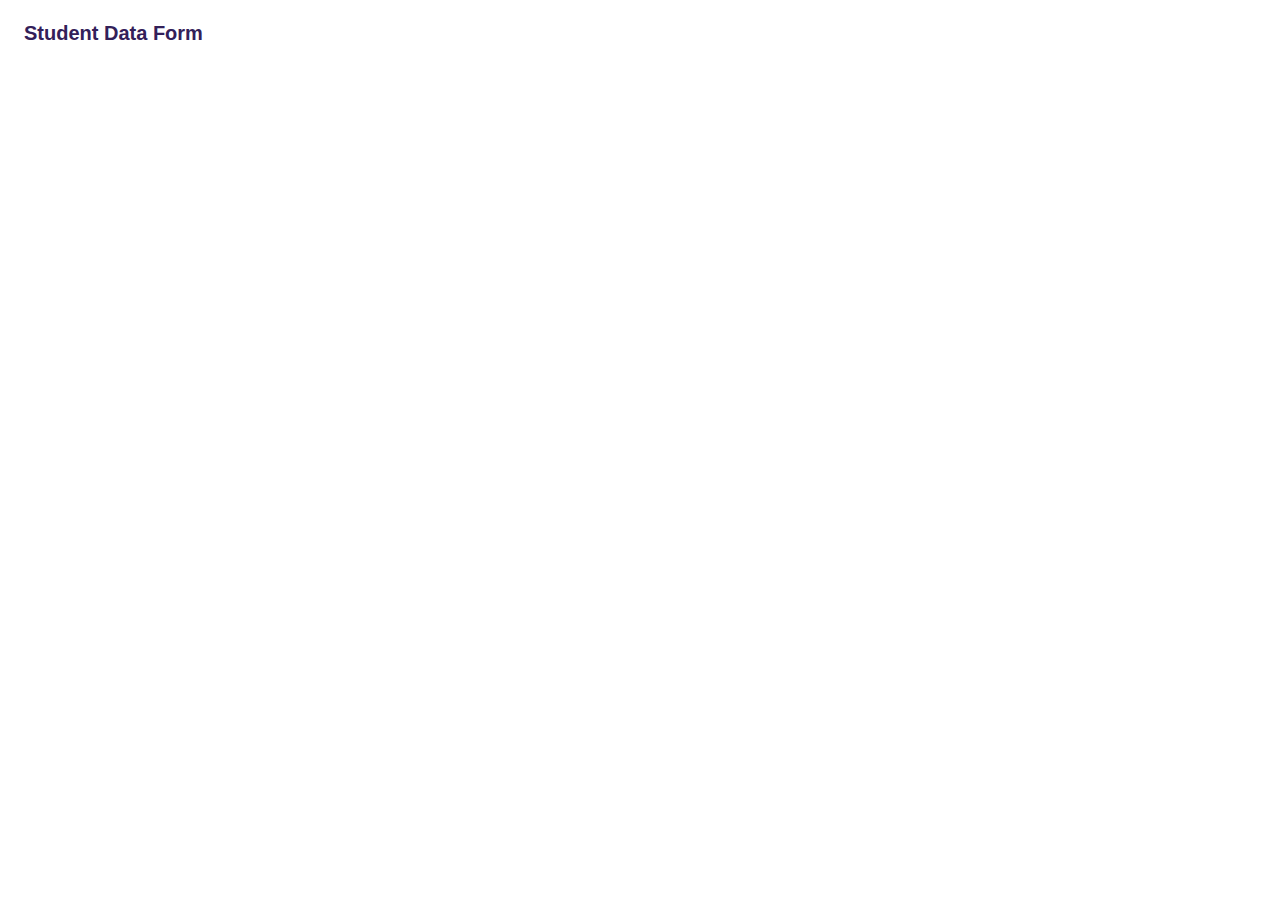
==== index.html @ e84bd8f0 "Update files" ====
<!DOCTYPE html>
<html lang="en">
<head>
    <meta charset="UTF-8">
    <meta http-equiv="X-UA-Compatible" content="IE=edge">
    <meta name="viewport" content="width=device-width, initial-scale=1.0">
    <title>Student Record</title>
    <link rel="stylesheet" href="/main.css">
</head>
<body>
    <div class="topnav">
    <a class="active" href="#student_data_form">Student Data Form</a>
    
        
      </div>
</body>
</html>
---- main.css ----
.topnav {
    background-color: rgba(255, 255, 255, 0.5);;
    overflow: hidden;
    border-radius: 25px;
}

.topnav a {
    float: left;
    color: #332059;
    text-align: center;
    padding: 14px 16px;
    text-decoration: none;
    font-size: 20px;
    font-family: Helvetica;
    font-weight:bold;
  }

  body {
    background-image: url("./images/bg_img.jpg");
    background-size:cover;
   }
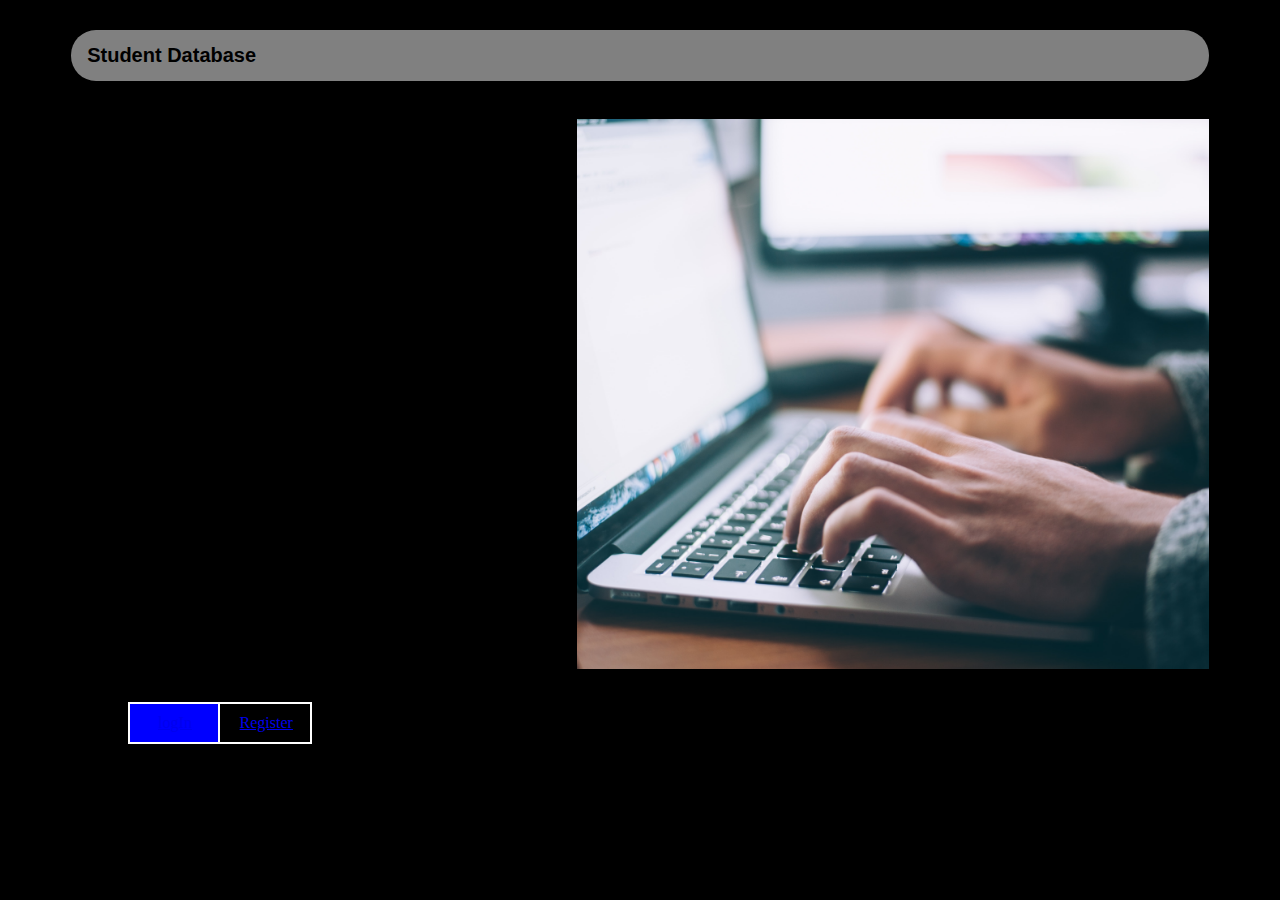
==== commit 4617ae9e: "button update" ====
--- a/index.html
+++ b/index.html
@@ -8,10 +8,23 @@
     <link rel="stylesheet" href="/main.css">
 </head>
 <body>
-    <div class="topnav">
-    <a class="active" href="#student_data_form">Student Data Form</a>
+    <div class="topnav" >
+    <a href="#student_data_form">Student Database</a>
+    </div>
+           
+    <div id="log_btn">
+        <a href="login.html">logIn</a>   
+    </div>
+    <div id="reg_btn">
+        <a href="register.html">Register</a>
+    </div>         
+        <div class="home_image">
+        </div>     
+          
+     
+
+
     
-        
-      </div>
+    
 </body>
 </html>--- a/main.css
+++ b/main.css
@@ -2,23 +2,67 @@
     background-color: rgba(255, 255, 255, 0.5);;
     overflow: hidden;
     border-radius: 25px;
+    margin-top: 30px;
+    max-width: 90%;
+    position: relative;
+    margin-left:5%;
+    
 }
 
 .topnav a {
     float: left;
-    color: #332059;
+    color: black;
     text-align: center;
     padding: 14px 16px;
     text-decoration: none;
     font-size: 20px;
     font-family: Helvetica;
     font-weight:bold;
+
   }
-
+ 
   body {
-    background-image: url("./images/bg_img.jpg");
-    background-size:cover;
+    background-color: black;
    }
 
 
- +  
+   .home_image {
+     width: 50%;
+     height: 550px;
+     background: url(/images/home_img.jpg)
+     no-repeat center / cover ;
+     float: left;
+     margin-left: 45%;
+     margin-top: 3%;
+
+   }
+
+#log_btn {
+  position: absolute;
+  left: 10%;
+  top:78%;
+  background-color:blue;
+  border: 2px solid white;
+  padding: 10px 20px;
+  text-align: center;
+  text-decoration: none;
+  display: inline-block;
+  width: 50px;
+  
+}
+
+#reg_btn{
+  position: absolute;
+  left: 17%;
+  top:78%;
+  background-color:black;
+  border: 2px solid white;
+  padding: 10px 20px;
+  text-align: center;
+  text-decoration: none;
+  display: inline-block;
+  width: 50px;
+}
+
+   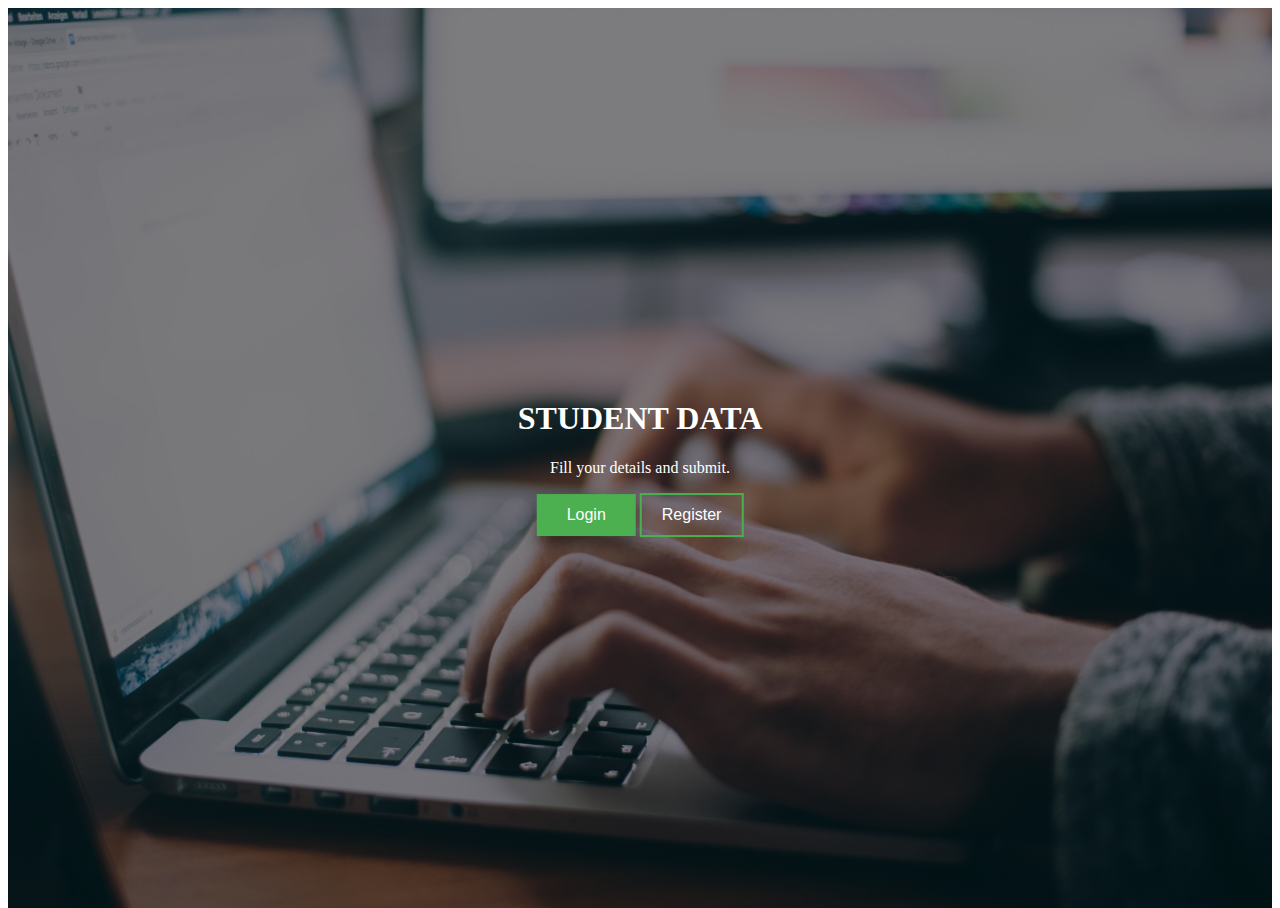
==== commit 8ee667e6: "login and register btn" ====
--- a/index.html
+++ b/index.html
@@ -4,27 +4,18 @@
     <meta charset="UTF-8">
     <meta http-equiv="X-UA-Compatible" content="IE=edge">
     <meta name="viewport" content="width=device-width, initial-scale=1.0">
-    <title>Student Record</title>
-    <link rel="stylesheet" href="/main.css">
+    <title>Document</title>
+    <link rel="stylesheet" href="main.css">
 </head>
 <body>
-    <div class="topnav" >
-    <a href="#student_data_form">Student Database</a>
-    </div>
-           
-    <div id="log_btn">
-        <a href="login.html">logIn</a>   
-    </div>
-    <div id="reg_btn">
-        <a href="register.html">Register</a>
-    </div>         
-        <div class="home_image">
-        </div>     
-          
-     
-
-
-    
-    
+    <div class="hero-image">
+        <div class="hero-text">
+          <h1>STUDENT DATA</h1>
+          <p>Fill your details and submit.</p>
+          <button id="logbtn">Login</button>
+          <button id="regbtn">Register</button>
+        </div>
+      </div>
+      
 </body>
 </html>--- a/main.css
+++ b/main.css
@@ -1,68 +1,47 @@
-.topnav {
-    background-color: rgba(255, 255, 255, 0.5);;
-    overflow: hidden;
-    border-radius: 25px;
-    margin-top: 30px;
-    max-width: 90%;
-    position: relative;
-    margin-left:5%;
-    
+body, html {
+    height: 100%;
 }
 
-.topnav a {
-    float: left;
-    color: black;
-    text-align: center;
-    padding: 14px 16px;
-    text-decoration: none;
-    font-size: 20px;
-    font-family: Helvetica;
-    font-weight:bold;
+.hero-image {
+  
+  background-image: linear-gradient(rgba(0, 0, 0, 0.5), rgba(0, 0, 0, 0.5)), url("./images/home_img.jpg");
 
-  }
+  height: 100%;
+
  
-  body {
-    background-color: black;
-   }
-
-
-  
-   .home_image {
-     width: 50%;
-     height: 550px;
-     background: url(/images/home_img.jpg)
-     no-repeat center / cover ;
-     float: left;
-     margin-left: 45%;
-     margin-top: 3%;
-
-   }
-
-#log_btn {
-  position: absolute;
-  left: 10%;
-  top:78%;
-  background-color:blue;
-  border: 2px solid white;
-  padding: 10px 20px;
-  text-align: center;
-  text-decoration: none;
-  display: inline-block;
-  width: 50px;
-  
+  background-position: center;
+  background-repeat: no-repeat;
+  background-size: cover;
+  position: relative;
 }
 
-#reg_btn{
+.hero-text {
+  text-align: center;
   position: absolute;
-  left: 17%;
-  top:78%;
-  background-color:black;
-  border: 2px solid white;
-  padding: 10px 20px;
-  text-align: center;
-  text-decoration: none;
-  display: inline-block;
-  width: 50px;
+  top: 50%;
+  left: 50%;
+  transform: translate(-50%, -50%);
+  color: white;
 }
 
-   +#logbtn{
+    background-color: #4CAF50; 
+    border: none;
+    color: white;
+    padding: 12px 30px;
+    text-align: center;
+    text-decoration: none;
+    display: inline-block;
+    font-size: 16px;
+    box-shadow: 0 8px 16px 0 rgba(0,0,0,0.2), 0 6px 20px 0 rgba(0,0,0,0.19);
+
+}
+
+#regbtn{
+    background-color:transparent;
+    color: white;
+    border: 2px solid #4CAF50; 
+    padding: 11px 20px;
+    font-size: 16px;
+
+}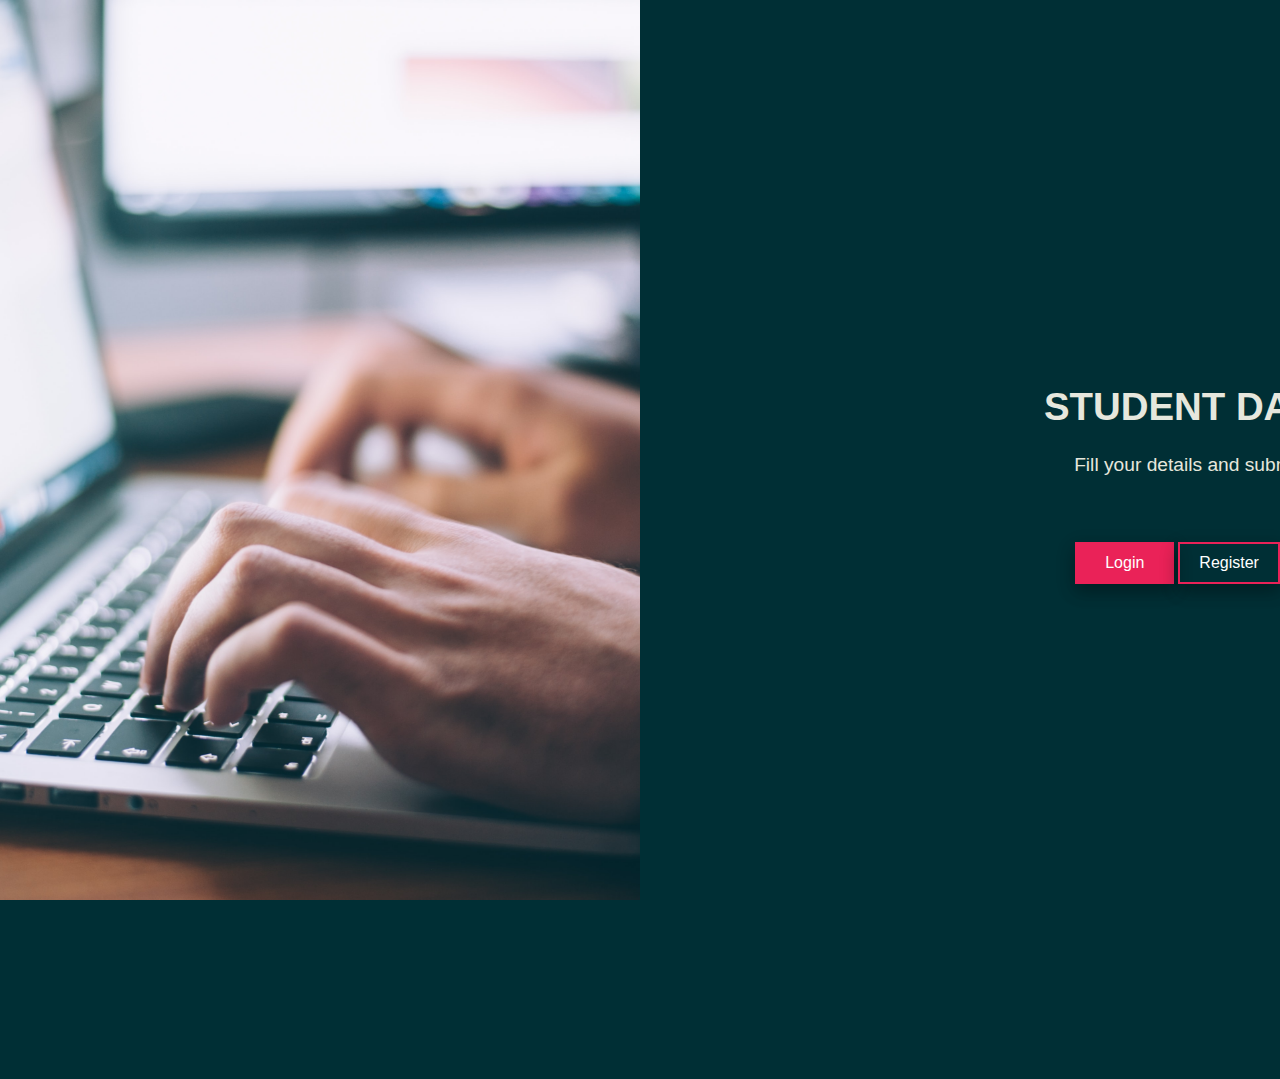
==== commit 7c77c2ce: "home final" ====
--- a/index.html
+++ b/index.html
@@ -8,14 +8,23 @@
     <link rel="stylesheet" href="main.css">
 </head>
 <body>
-    <div class="hero-image">
-        <div class="hero-text">
+
+  <img src="./images/home_img.jpg" alt="home_image" style="display:flex; width:50%; object-fit:cover; height: 100%;">
+  
+  
+          <div class="login-text">
           <h1>STUDENT DATA</h1>
           <p>Fill your details and submit.</p>
+          </div>
+          
           <button id="logbtn">Login</button>
           <button id="regbtn">Register</button>
-        </div>
-      </div>
+          
+     
+      
+      
+      
+      
       
 </body>
 </html>--- a/main.css
+++ b/main.css
@@ -1,31 +1,33 @@
 body, html {
     height: 100%;
+    background-color: #002f35;
+    margin: 0%;
+    position: relative;
+    float: left;
+
 }
 
-.hero-image {
+
+
+.login-text {
+  text-align:center;
+  position: relative;  
+  transform: translate(-50%, -50%);
+  color: #e6e7dd;
+  font-family:Verdana, Geneva, Tahoma, sans-serif;
+  font-weight:500;
+  top: -55%;
+  left: 93%;
+font-size: larger;
   
-  background-image: linear-gradient(rgba(0, 0, 0, 0.5), rgba(0, 0, 0, 0.5)), url("./images/home_img.jpg");
-
-  height: 100%;
-
- 
-  background-position: center;
-  background-repeat: no-repeat;
-  background-size: cover;
-  position: relative;
+  
 }
 
-.hero-text {
-  text-align: center;
-  position: absolute;
-  top: 50%;
-  left: 50%;
-  transform: translate(-50%, -50%);
-  color: white;
-}
+
 
 #logbtn{
-    background-color: #4CAF50; 
+    position: relative;
+    background-color: #ea2258; 
     border: none;
     color: white;
     padding: 12px 30px;
@@ -34,14 +36,31 @@
     display: inline-block;
     font-size: 16px;
     box-shadow: 0 8px 16px 0 rgba(0,0,0,0.2), 0 6px 20px 0 rgba(0,0,0,0.19);
+    top: -55%;
+    left: 84%;
 
 }
 
 #regbtn{
     background-color:transparent;
     color: white;
-    border: 2px solid #4CAF50; 
-    padding: 11px 20px;
+    border: 2px solid #ea2258; 
+    padding: 10px 19px;
     font-size: 16px;
+    position: relative;
+    top:-55%;
+    left: 84%;
+    box-shadow: 0 8px 16px 0 rgba(0,0,0,0.2), 0 6px 20px 0 rgba(0,0,0,0.19);
 
-}+}
+
+#side_image{
+  background-image: url(./images/home_img.jpg);
+  float: left;
+  width:40%;
+  background-position: center;
+  background-repeat: no-repeat;
+  background-size:cover;
+  position: relative;
+
+}
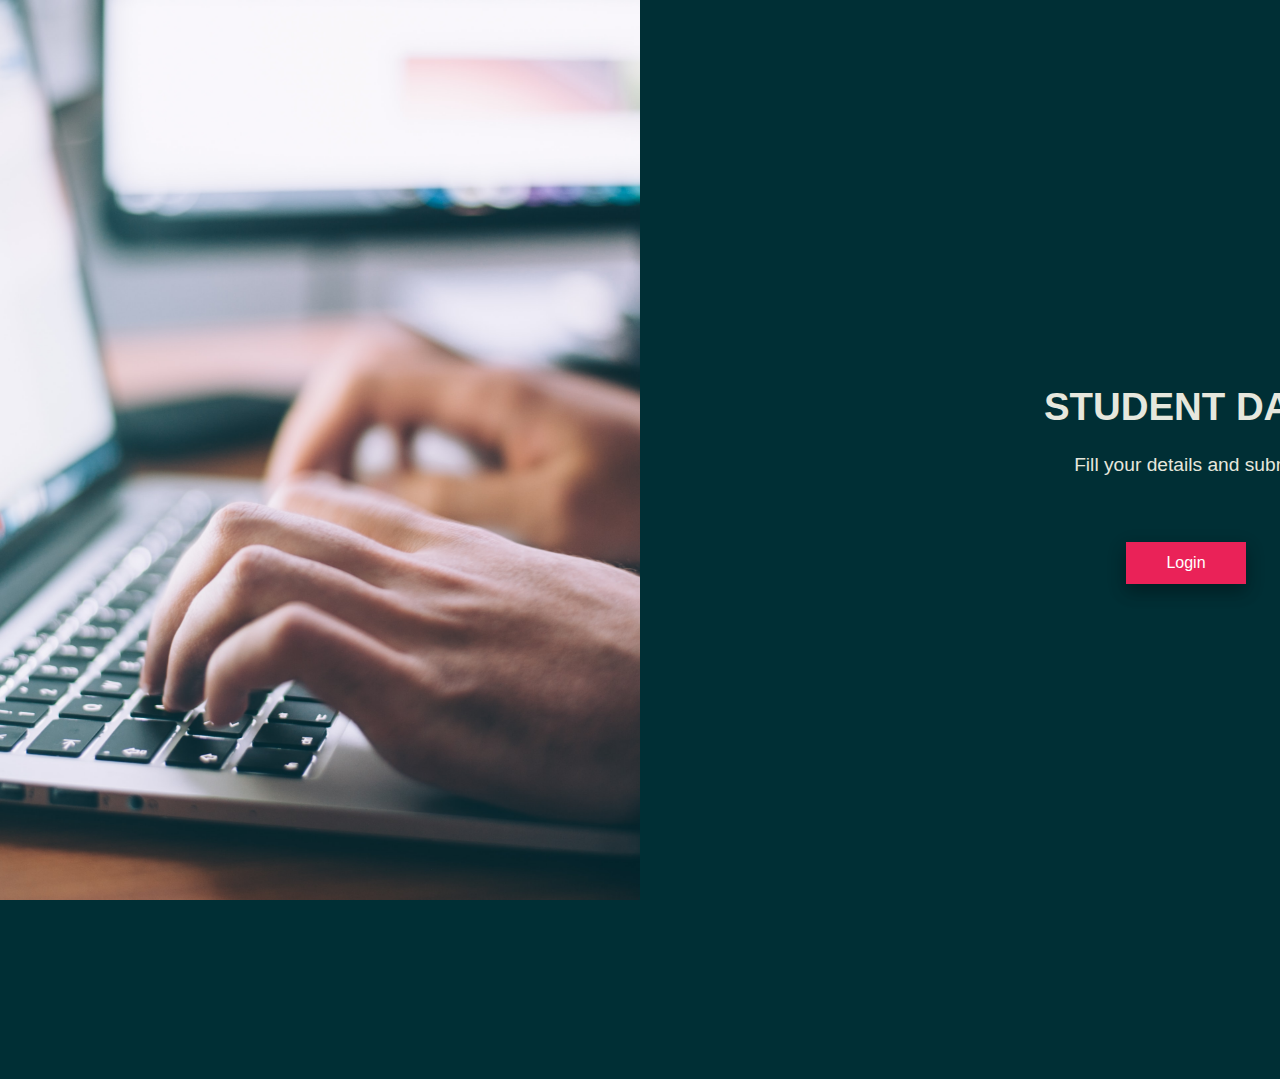
==== commit 1071ec05: "added spread sheet" ====
--- a/index.html
+++ b/index.html
@@ -6,6 +6,7 @@
     <meta name="viewport" content="width=device-width, initial-scale=1.0">
     <title>Document</title>
     <link rel="stylesheet" href="main.css">
+    
 </head>
 <body>
 
@@ -17,8 +18,8 @@
           <p>Fill your details and submit.</p>
           </div>
           
-          <button id="logbtn">Login</button>
-          <button id="regbtn">Register</button>
+          <a href="./login.html"><button id="logbtn">Login</button></a>
+          
           
      
       
--- a/main.css
+++ b/main.css
@@ -18,7 +18,7 @@
   font-weight:500;
   top: -55%;
   left: 93%;
-font-size: larger;
+  font-size: larger;
   
   
 }
@@ -30,14 +30,14 @@
     background-color: #ea2258; 
     border: none;
     color: white;
-    padding: 12px 30px;
+    padding: 12px 40px;
     text-align: center;
     text-decoration: none;
     display: inline-block;
     font-size: 16px;
     box-shadow: 0 8px 16px 0 rgba(0,0,0,0.2), 0 6px 20px 0 rgba(0,0,0,0.19);
     top: -55%;
-    left: 84%;
+    left: 88%;
 
 }
 
@@ -64,3 +64,223 @@
   position: relative;
 
 }
+.log-form{
+  position: relative;
+  display: grid;
+  top:30%;
+  left:135%;
+  font-family: Verdana, Geneva, Tahoma, sans-serif;
+  color: #e6e7dd;
+}
+
+.submit{
+  width: 200px;
+  align-self: center; 
+  position: relative;
+  background-color: #ea2258; 
+  border: none;
+  color: white;
+  padding: 12px 50px;
+  text-align: center;
+  margin-top:20px;
+  display: inline-block;
+  font-size: 16px;
+  box-shadow: 0 8px 16px 0 rgba(0,0,0,0.2), 0 6px 20px 0 rgba(0,0,0,0.19);
+  margin-left: 25%;
+  border-radius: 20px;
+ 
+}
+
+.cancelbtn{
+  width: 200px;
+  background-color:transparent;
+  color: white;
+  border: 2px solid #ea2258; 
+  padding: 10px 42.5px;
+  font-size: 16px;
+  position: relative;
+  box-shadow: 0 8px 16px 0 rgba(0,0,0,0.2), 0 6px 20px 0 rgba(0,0,0,0.19);
+  margin-top: 20px;
+  margin-left: 25%;
+  border-radius: 20px;
+  
+}
+
+#heading-log{
+  color: #e6e7dd;
+  font-family: Verdana, Geneva, Tahoma, sans-serif;
+  position: relative;
+  font-size: 35px;
+  font-weight: bold;  
+  top:25%;
+  left:147%;
+}
+
+#heading-reg{
+  color: #e6e7dd;
+  font-family: Verdana, Geneva, Tahoma, sans-serif;
+  position: relative;
+  font-size: 35px;
+  font-weight: bold;  
+  top:25%;
+  left: 142%;
+}
+
+.usnfill{
+  min-width: 400px;
+  border-radius: 0px;
+  min-height: 40px;
+  margin-top: 10px;
+  margin-bottom: 10px;
+  border: none;
+  border-bottom: 2px solid white ;
+  background-color: transparent;
+  
+}
+
+.mobfill{
+  min-width: 400px;
+  border-radius: 0px;
+  min-height: 40px;
+  margin-top: 10px;
+  margin-bottom: 10px;
+  border: none;
+  border-bottom: 2px solid white ;
+  background-color: transparent;
+}
+
+.passfill{
+  min-width: 400px;
+min-height: 40px;
+margin-top: 10px;
+margin-bottom: 10px;
+border: none;
+border-bottom: 2px solid white;
+background-color: transparent;
+
+}
+
+.emailfill{
+min-width: 400px;
+min-height: 40px;
+border: none;
+border-bottom: 2px solid white;
+background-color: transparent;
+margin-top: 10px;
+margin-bottom: 10px;
+
+}
+
+.form{
+  position: relative;
+  display: grid;
+  top:30%;
+  left:135%;
+  color: #e6e7dd;
+  font-family: Verdana, Geneva, Tahoma, sans-serif;
+}
+
+.user-form{
+   
+  color:#ea2258;
+  font-family: Verdana, Geneva, Tahoma, sans-serif;
+
+}
+
+#marks-box-ex{
+  position: relative;
+  display:inline-block;
+  max-width: 70px;
+  min-height: 20px;
+  margin-top: 5px;
+  margin-bottom: 18px;
+  background-color: transparent;
+  border-bottom: 2px solid #ea2258;
+  color: #e6e7dd;
+}
+
+#marks-box-ia{
+  position: relative;
+  display:inline-block;
+  max-width: 70px;
+  min-height: 20px;
+  margin-top: 5px;
+  margin-bottom: 18px;
+  background-color:transparent;
+  border-bottom: 2px solid #ea2258;
+  color: #e6e7dd;
+}
+
+.left-four{
+  display: inline-block;
+  left: 1170px;
+  top: 150px;
+  position: relative;
+  color: #e6e7dd;
+  width: 100px;
+   
+  
+}
+
+.right-four{
+  position: relative;
+  top: 150px;
+  left:1200px;
+  display: inline-block;
+  width: 100px;
+  color: #e6e7dd;
+        
+}
+
+.submit-form{
+  width: 200px;
+  align-self: center; 
+  position: relative;
+  background-color: #ea2258; 
+  border: none;
+  color: white;
+  padding: 12px 50px;
+  text-align: center;
+  margin-top:160px;
+  display: inline-block;
+  font-size: 16px;
+  box-shadow: 0 8px 16px 0 rgba(0,0,0,0.2), 0 6px 20px 0 rgba(0,0,0,0.19);
+  margin-left: 1178px;
+  border-radius: 20px;
+}
+
+.sub-cancle{
+  width: 200px;
+  align-self: center; 
+  position: relative;
+  background-color: #ea2258; 
+  border: none;
+  color: white;
+  padding: 12px 50px;
+  text-align: center;
+  margin-top:16px;
+  display: inline-block;
+  font-size: 16px;
+  box-shadow: 0 8px 16px 0 rgba(0,0,0,0.2), 0 6px 20px 0 rgba(0,0,0,0.19);
+  margin-left: 1178px;
+  border-radius: 20px;
+
+}
+
+.title-pro{
+  color: #e6e7dd;
+  position: absolute;
+  display: flex;
+  margin-top: 2%;
+  margin-left: 6%;
+}
+
+.pro-front{
+  position:absolute;
+  margin-top: 15%;
+  margin-left: 7%;
+}
+
+
+
+
